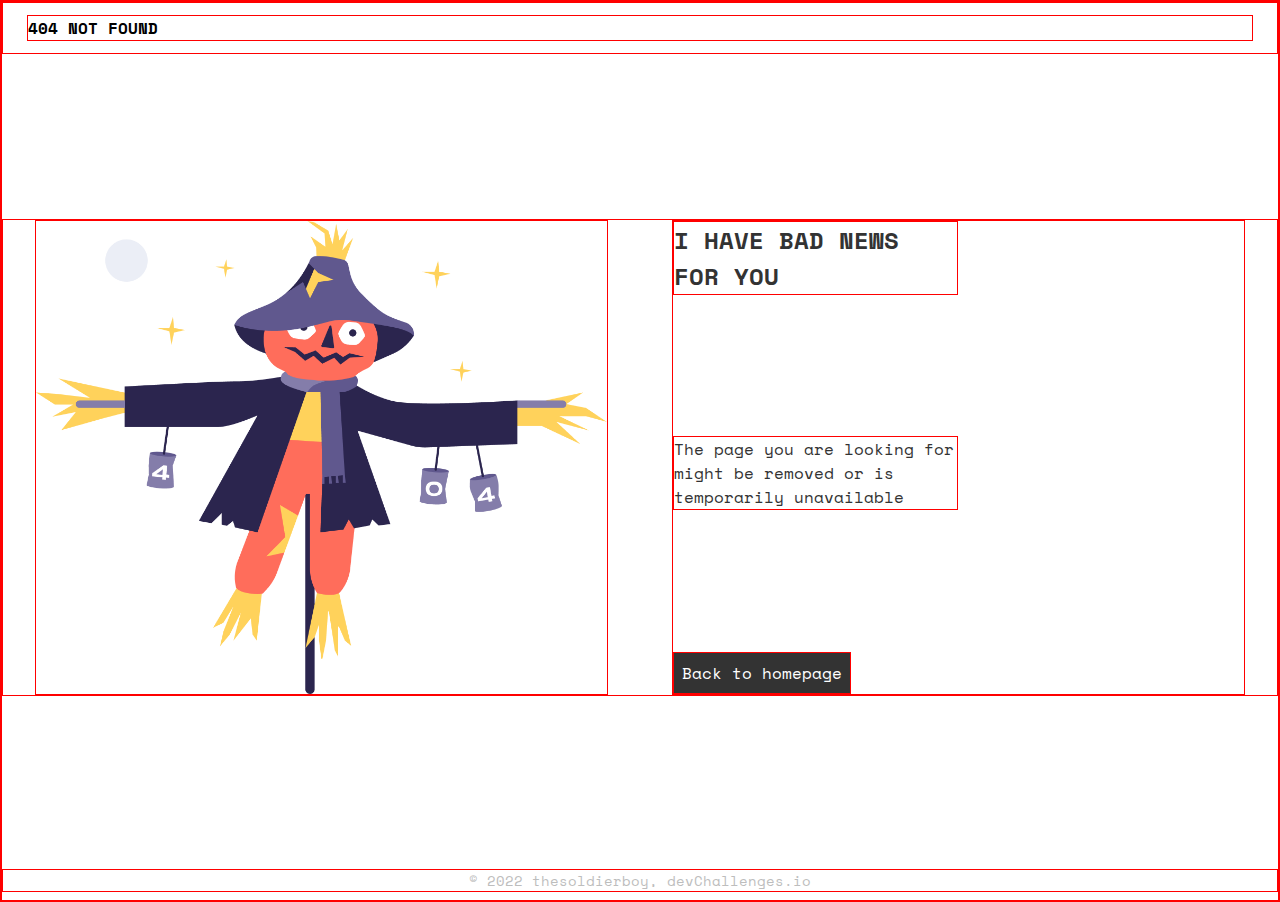
==== 404-not-found-master/index.html @ 6435a649 "updated" ====
<!DOCTYPE html>
<html lang="en">

<head>
  <meta charset="UTF-8">
  <meta http-equiv="X-UA-Compatible" content="IE=edge">
  <meta name="viewport" content="width=device-width, initial-scale=1.0">
  <link rel="stylesheet" href="style.css">
  <title>error-404-Not-Found</title>
</head>

<body>
  <div class="navbar"><h4>404 NOT FOUND</h4></div>
  <div class="container">
    <img src="/Scarecrow.png" alt="scarecrow">
    <div class="right_column">

      <h2>I HAVE BAD NEWS FOR YOU</h2>
      <p>The page you are looking for might be removed or is temporarily unavailable</p>
      <a href="url">Back to homepage</a>
    </div>
  </div>

  <div class="footer">© 2022 thesoldierboy, devChallenges.io</div>
</body>

</html>
---- 404-not-found-master/style.css ----
@import url('https://fonts.googleapis.com/css2?family=Space+Mono&display=swap');
*,
*::before,
*::after {
    box-sizing: border-box;
    padding: 0;
    margin: 0;
    border: 1px solid red;
}
body{
    width: 100%;
    height: 100vh;
    display:flex ;
    justify-content: space-between;
    flex-direction: column;
    font-family: 'Space Mono', monospace; 
}

.navbar{
    padding:12px 24px;
}

.container{
    width:90%;
    flex-wrap:wrap;
    align-items: stretch;
    color: #333;
    margin: 0px auto;
    display: flex;
    justify-content: space-around;
    width: fit-content;
}

img{
    min-width: 270px;
    width: 45%;
    
}

.right_column{
    width: 45%;
    display: flex;
    align-items: flex-start;
    justify-content: space-between;
    flex-direction: column;
}

a{
    display: block;
    padding: 8px;
    color:#fff;
    background-color: #333;
    text-decoration: none;
}

p{
    height: auto;
    width: 50%;
}

h2{

    margin:0px;
    width: 50%;
}

.footer{
    text-align: center;
    margin: 8px 0px;
    font-size: 0.9em;
    color: #bdbdbd;
    font-weight: 500;
    
}
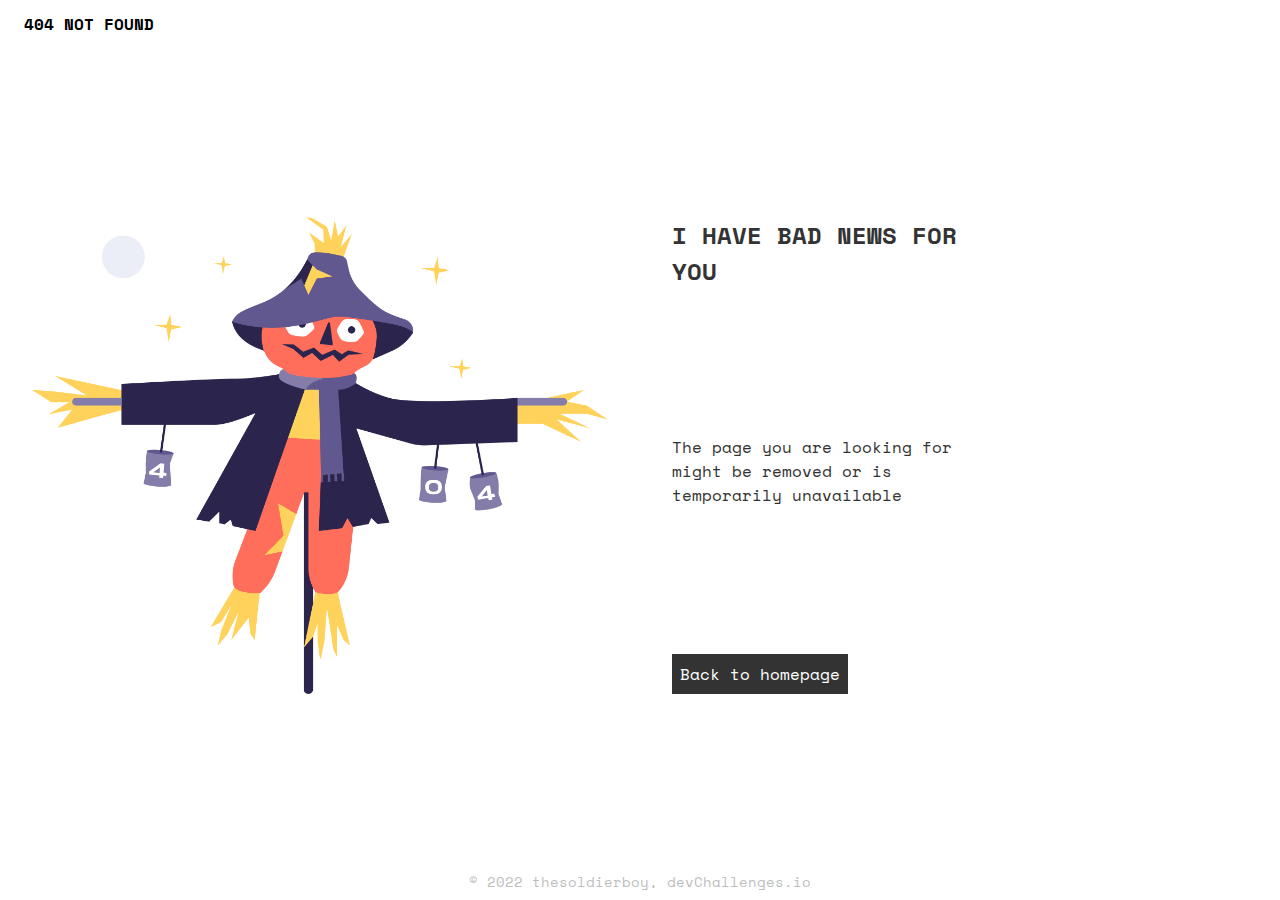
==== commit 88341cdd: "img path updated" ====
--- a/404-not-found-master/index.html
+++ b/404-not-found-master/index.html
@@ -12,7 +12,7 @@
 <body>
   <div class="navbar"><h4>404 NOT FOUND</h4></div>
   <div class="container">
-    <img src="/Scarecrow.png" alt="scarecrow">
+    <img src="/404-not-found-master/Scarecrow.png" alt="scarecrow">
     <div class="right_column">
 
       <h2>I HAVE BAD NEWS FOR YOU</h2>
--- a/404-not-found-master/style.css
+++ b/404-not-found-master/style.css
@@ -5,7 +5,7 @@
     box-sizing: border-box;
     padding: 0;
     margin: 0;
-    border: 1px solid red;
+    /* border: 1px solid red; */
 }
 body{
     width: 100%;
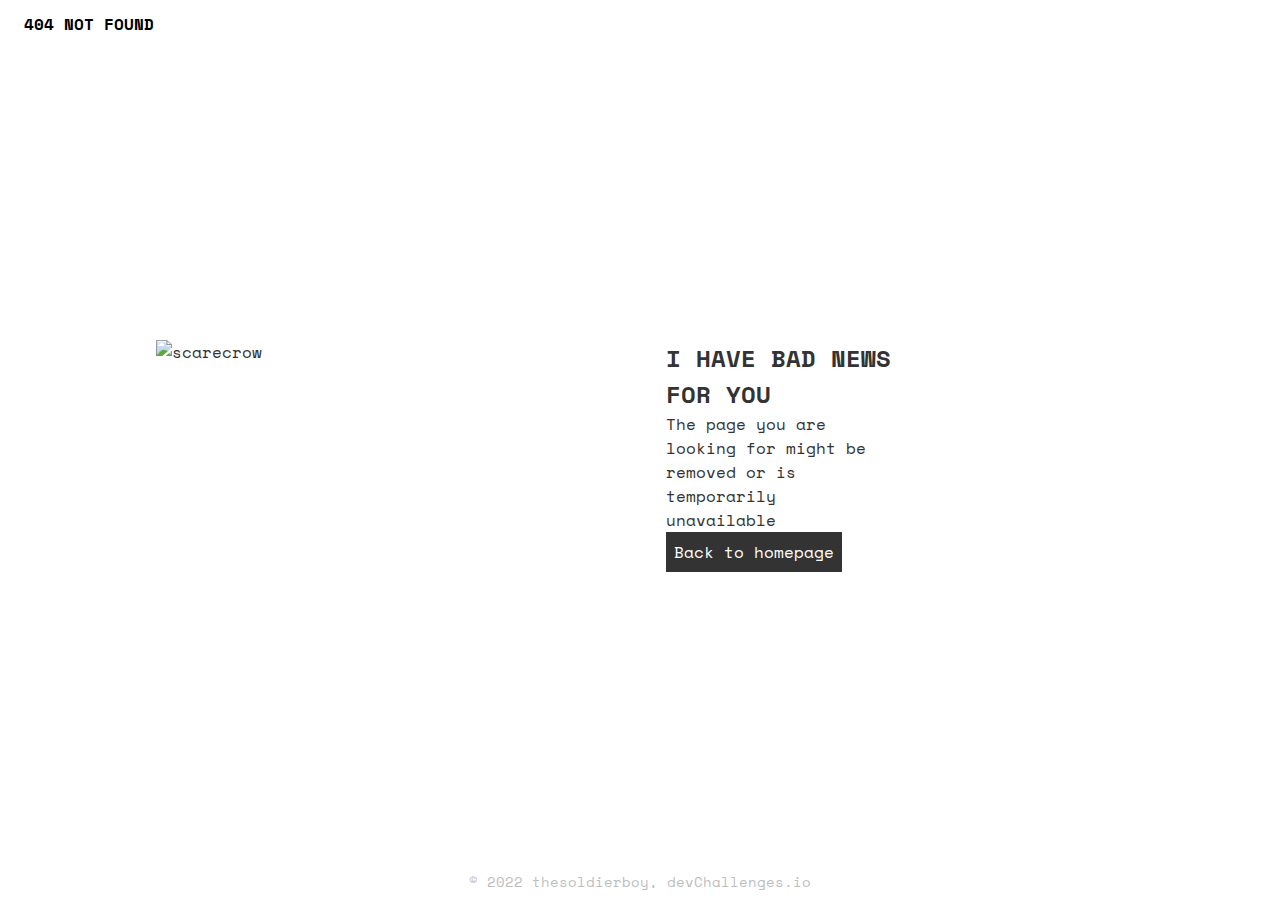
==== commit 816ff78f: "url updated" ====
--- a/404-not-found-master/index.html
+++ b/404-not-found-master/index.html
@@ -12,7 +12,7 @@
 <body>
   <div class="navbar"><h4>404 NOT FOUND</h4></div>
   <div class="container">
-    <img src="/404-not-found-master/Scarecrow.png" alt="scarecrow">
+    <img src="https://github.com/shauryasrivatava/devchallenges/blob/main/404-not-found-master/Scarecrow.png" alt="scarecrow">
     <div class="right_column">
 
       <h2>I HAVE BAD NEWS FOR YOU</h2>
@@ -24,4 +24,4 @@
   <div class="footer">© 2022 thesoldierboy, devChallenges.io</div>
 </body>
 
-</html>+</html>
